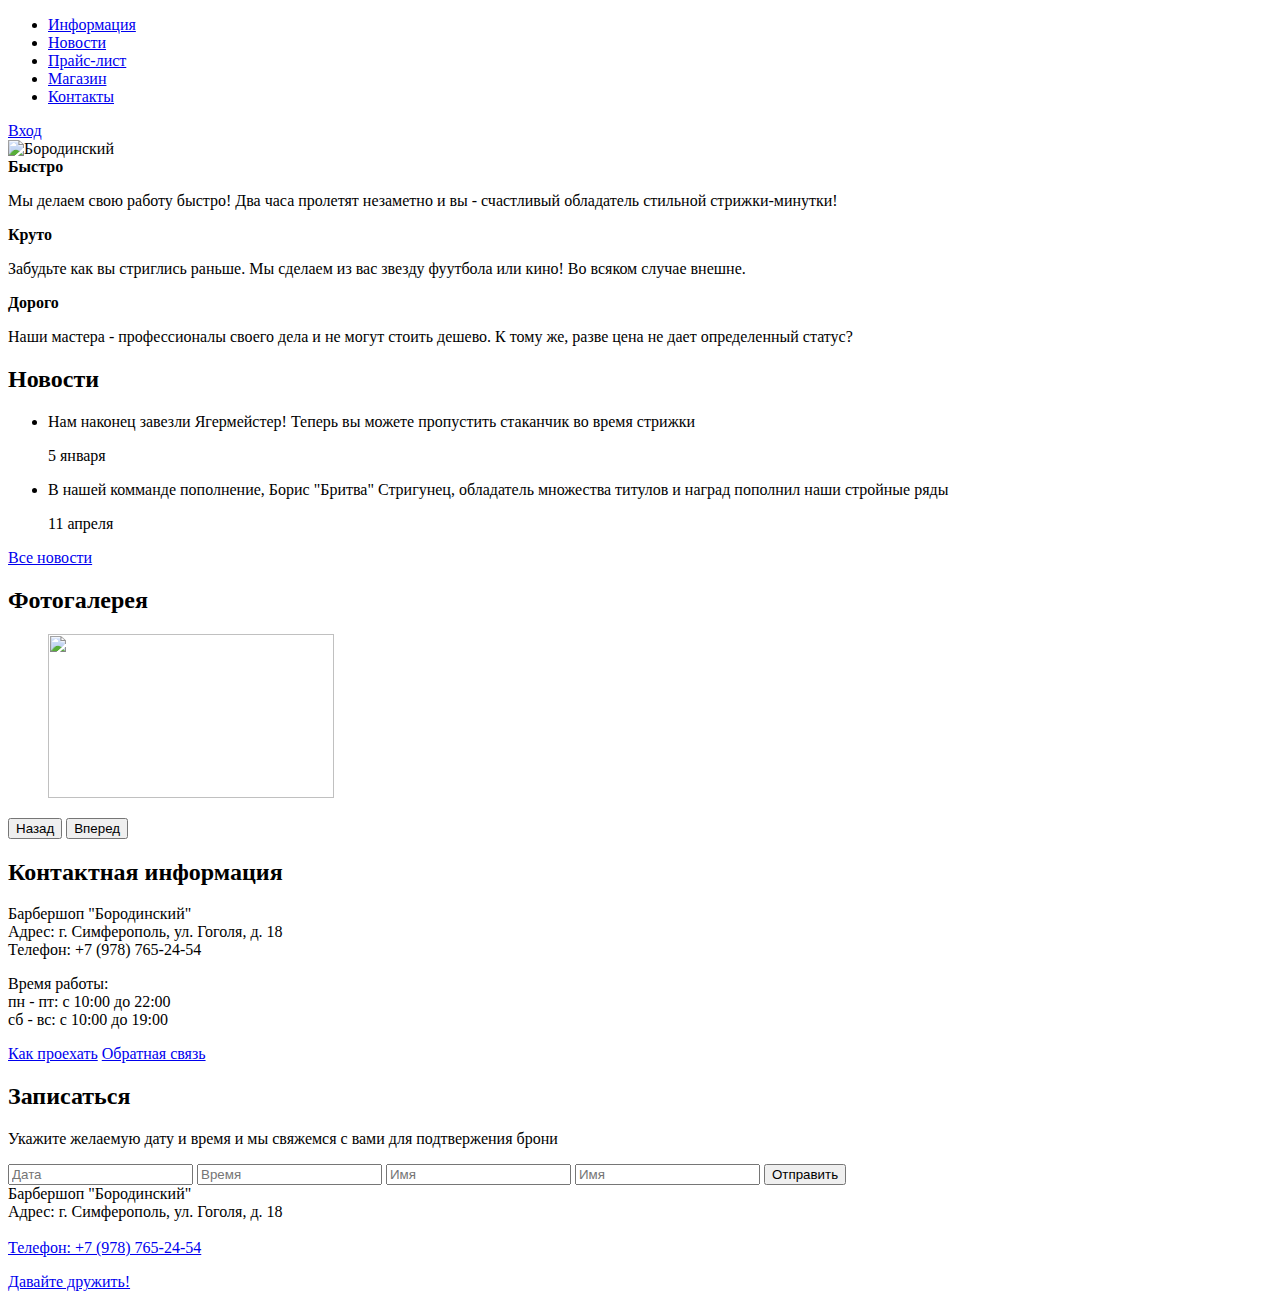
==== index.html @ fdc1a259 "начало" ====
<!DOCTYPE html>
<html lang="ru">
    <head>
        <meta charset="utf-8">
        <title>Барбершоп "Бородинский"</title>
    </head>
    <body>
        <header class="main-header">
            <div class="container">
                <nav class="main-navigation">
                    <ul>
                        <li><a href="#">Информация</a></li>
                        <li><a href="#">Новости</a></li>
                        <li><a href="#">Прайс-лист</a></li>
                        <li><a href="#">Магазин</a></li>
                        <li><a href="#">Контакты</a></li>
                    </ul>
                
                </nav>
                <div class="user-block">
                    <a class="login" href="#">Вход</a>                
                </div>
            </div>
        </header>
        <main class="container">
            <div class="index-logo">
                <img src="img/index-logo.png" width="368" height="204" alt="Бородинский">       
            </div>
            <section class="features">
                <div class="features-item">
                    <b class="features-name">Быстро</b>
                    <p>Мы делаем свою работу быстро! Два часа пролетят незаметно и вы  - счастливый обладатель стильной стрижки-минутки!</p>
                </div>
                <div class="features-item">
                    <b class="features-name">Круто</b>
                    <p>Забудьте как вы стриглись раньше. Мы сделаем из вас звезду фуутбола или кино! Во всяком случае внешне.</p>
                </div>
                <div class="features-item">
                    <b class="features-name">Дорого</b>
                    <p>Наши мастера  - профессионалы своего дела и не могут стоить дешево. К тому же, разве цена не дает определенный статус?</p>
                </div>
            </section>
            <div class="index-content">
                <div class="index-content-left">
                    <h2 class="index-content-title">Новости</h2>
                    <ul class="news-preview">
                        <li>
                            <p>Нам наконец завезли Ягермейстер! Теперь вы можете пропустить стаканчик во время стрижки</p>
                            <time datetime="2017-01-05">5 января</time>
                        </li>
                        <li>
                            <p>В нашей комманде пополнение, Борис "Бритва" Стригунец, обладатель множества титулов и наград пополнил наши стройные ряды</p>
                            <time datetime="2017-04-11">11 апреля</time>
                        </li>
                    </ul>
                    <a class="btn" href="#">Все новости</a>
                </div>
                <div class="index-content-right">
                    <h2 class="index-content-title">Фотогалерея</h2>
                    <div class="gallery">
                        <figure class="gallery-content">
                            <img src="img/photo-1.jpg" width="286" height="164" alt="">
                        </figure>
                        <button class="btn gallery-prev">Назад</button>
                        <button class="btn gallery-next">Вперед</button>
                    </div>
                </div>
            </div>
            <div class="index-content">
                <div class="index-content-left">
                <h2 class="index-content-title">Контактная информация</h2>
                    <p>
                        Барбершоп "Бородинский"<br>
                        Адрес: г. Симферополь, ул. Гоголя, д. 18<br>
                        Телефон: +7 (978) 765-24-54
                    </p>
                    <p>
                        Время работы:<br>
                        пн - пт: с 10:00 до 22:00<br>
                        сб - вс: с 10:00 до 19:00
                    </p>
                    <a class="btn" href="#">Как проехать</a>
                    <a class="btn" href="#">Обратная связь</a>
                </div>
                <div class="index-cntent-right">
                    <h2 class="index-content-title">Записаться</h2>
                    <p>Укажите желаемую дату и время и мы свяжемся с вами для подтвержения брони</p>
                    <form class="appointment-form" action="#" method="post">
                        <input type="text" name="date" value="" placeholder="Дата">
                        <input type="text" name="time" value="" placeholder="Время">
                        <input type="text" name="name" value="" placeholder="Имя">
                        <input type="tel" name="phone" value="" placeholder="Имя">
                        <button class="btn" type="submit">Отправить</button>
                    </form>
                </div>
            </div>
        </main>
        <footer class="main-footer">
            <div class="container">
                <section class="footer-contacts">
                Барбершоп "Бородинский"<br>
                Адрес: г. Симферополь, ул. Гоголя, д. 18<br>
                <a href="#"Как нас найти?</a><br>
                Телефон: +7 (978) 765-24-54
                </section>
                <section class="footer-social">
                <p>Давайте дружить!</p>
                </section>
                <section class="footer-copyright">
                
                </section>
            
            </div>
        
        </footer>
    </body>
</html>
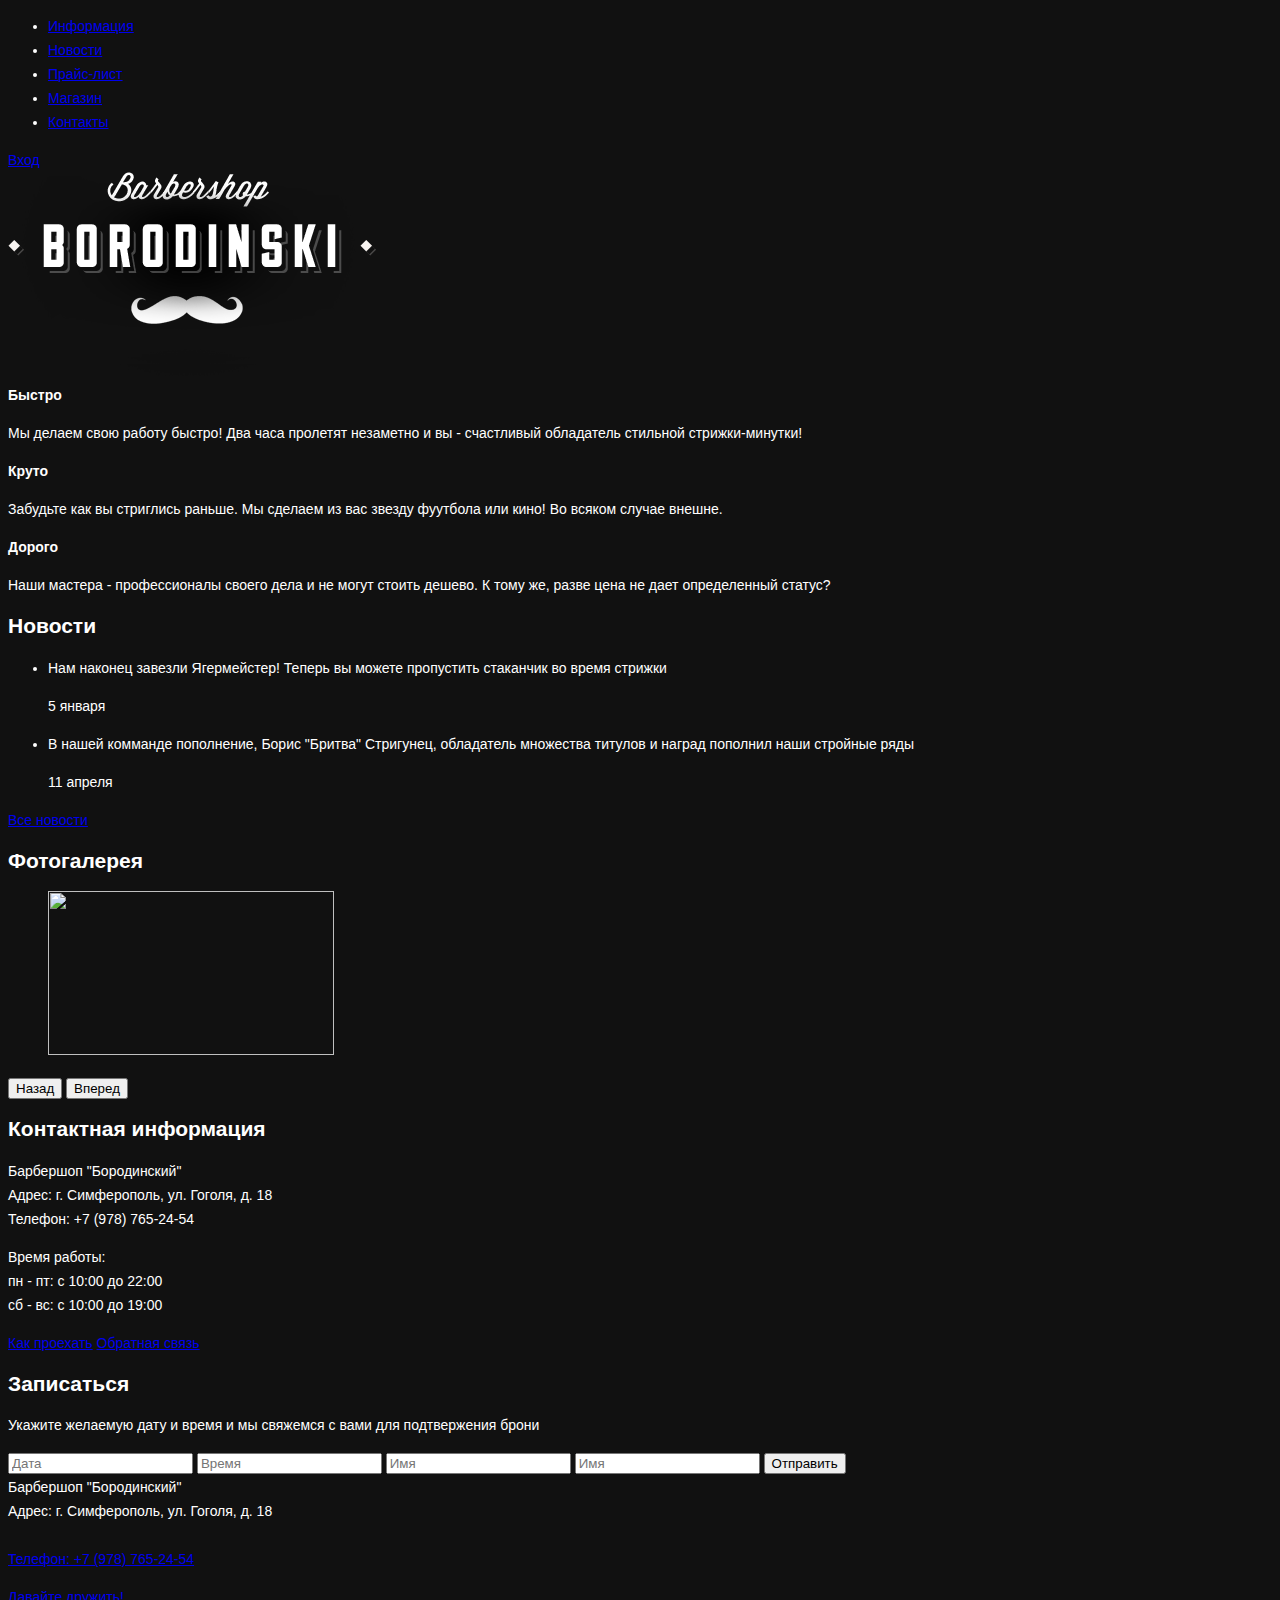
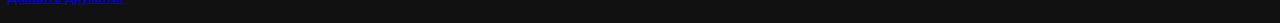
==== commit 8b21499d: "Добавил картинку logo.png" ====
--- a/index.html
+++ b/index.html
@@ -3,6 +3,7 @@
     <head>
         <meta charset="utf-8">
         <title>Барбершоп "Бородинский"</title>
+        <link rel="stylesheet" href="css/style.css">
     </head>
     <body>
         <header class="main-header">
--- a/css/style.css
+++ b/css/style.css
@@ -0,0 +1,7 @@
+body {
+    font-size: 14px;
+    line-height: 24px;
+    font-family: "PT Sans Narrow", sans-serif;
+    color: #fff;
+    background: #111 url("../img/body-bg.jpg") no-repeat center top;
+}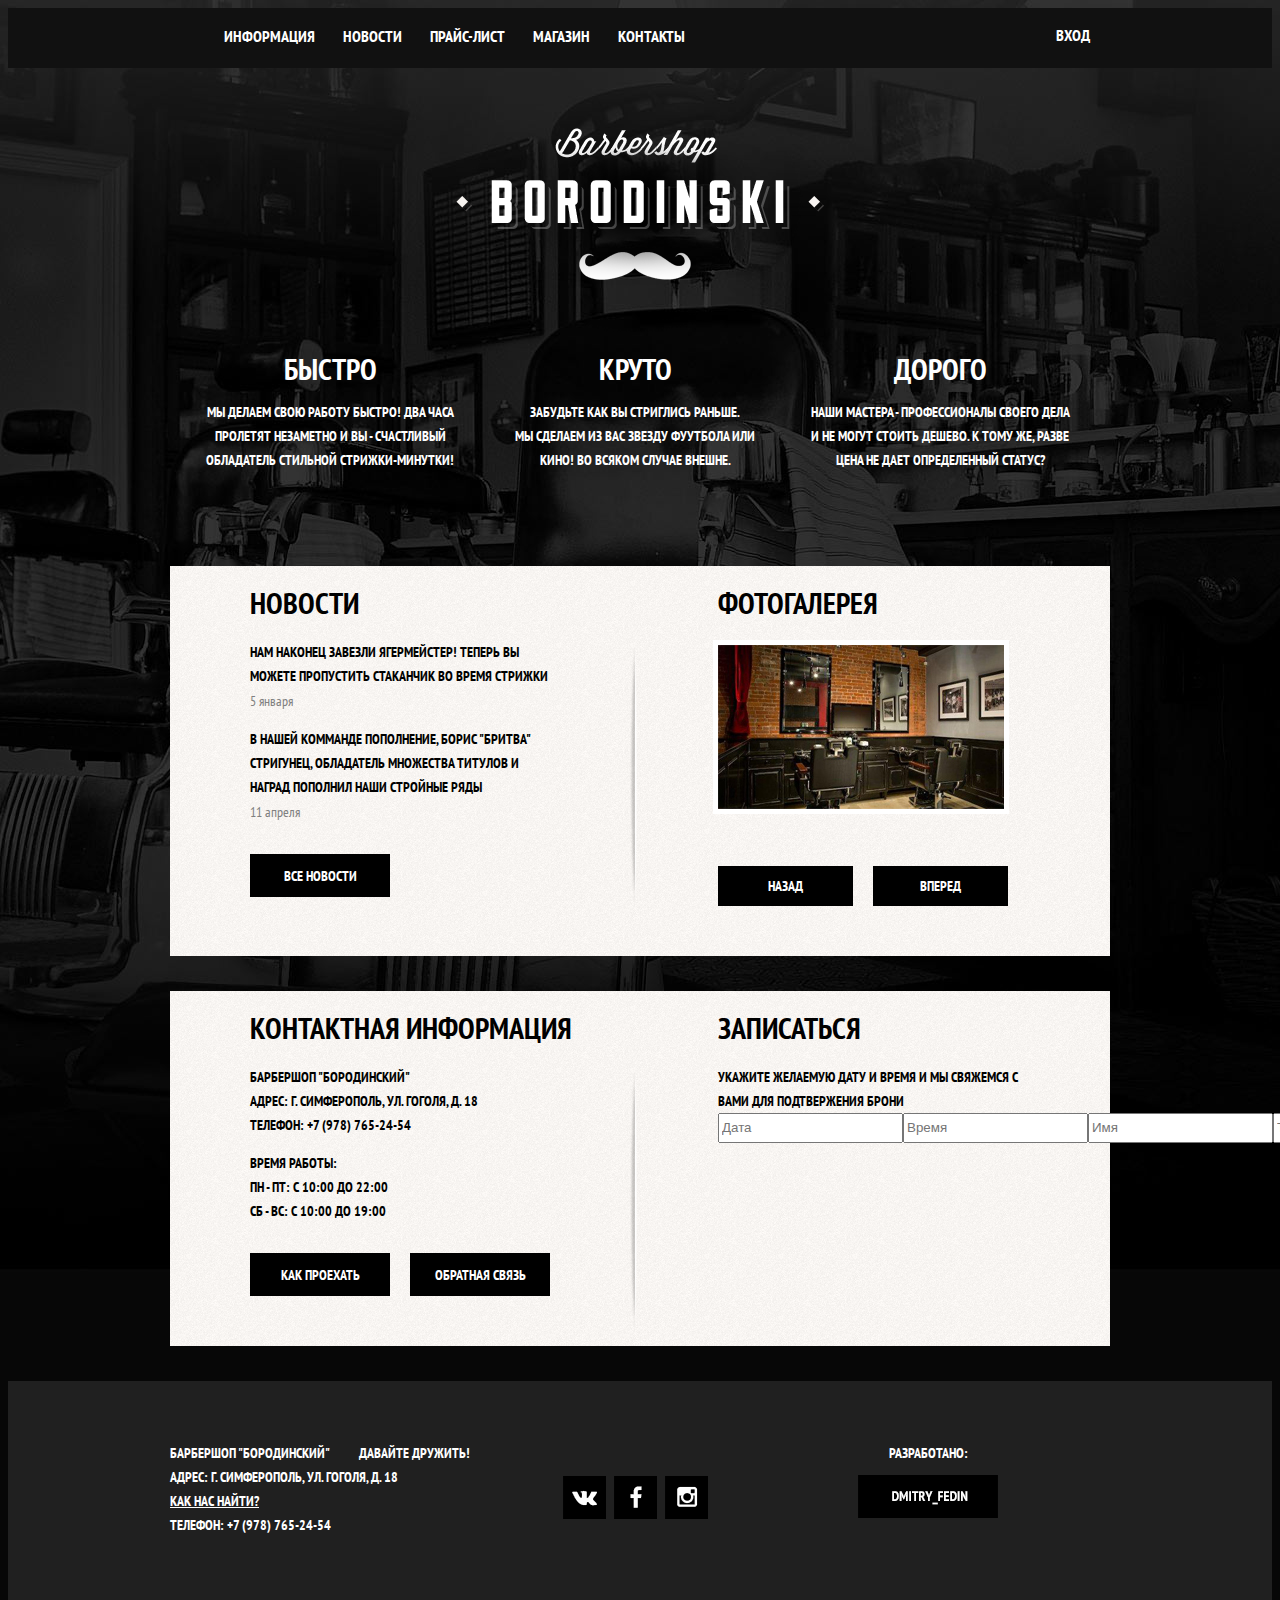
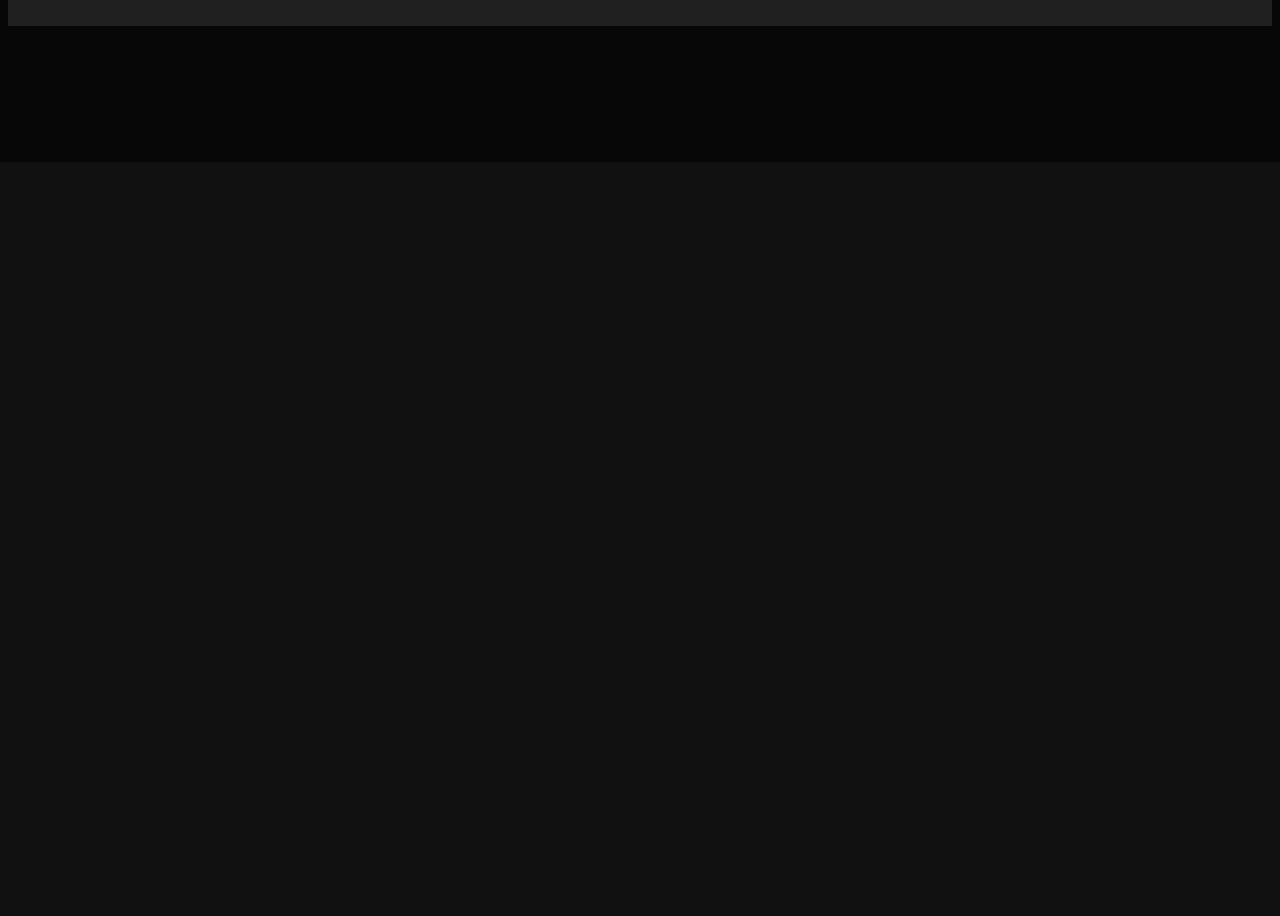
==== commit 4a4485e6: "На всякий случай" ====
--- a/index.html
+++ b/index.html
@@ -3,17 +3,18 @@
     <head>
         <meta charset="utf-8">
         <title>Барбершоп "Бородинский"</title>
+        <link href="https://fonts.googleapis.com/css?family=PT+Sans+Narrow:400,700" rel="stylesheet">
         <link rel="stylesheet" href="css/style.css">
     </head>
     <body>
         <header class="main-header">
-            <div class="container">
+            <div class="container login-flex">
                 <nav class="main-navigation">
                     <ul>
                         <li><a href="#">Информация</a></li>
                         <li><a href="#">Новости</a></li>
-                        <li><a href="#">Прайс-лист</a></li>
-                        <li><a href="#">Магазин</a></li>
+                        <li><a href="price.html">Прайс-лист</a></li>
+                        <li><a href="shop.html">Магазин</a></li>
                         <li><a href="#">Контакты</a></li>
                     </ul>
                 
@@ -34,7 +35,7 @@
                 </div>
                 <div class="features-item">
                     <b class="features-name">Круто</b>
-                    <p>Забудьте как вы стриглись раньше. Мы сделаем из вас звезду фуутбола или кино! Во всяком случае внешне.</p>
+                    <p>Забудьте как вы стриглись раньше.<br> Мы сделаем из вас звезду фуутбола или кино! Во всяком случае внешне.</p>
                 </div>
                 <div class="features-item">
                     <b class="features-name">Дорого</b>
@@ -44,53 +45,53 @@
             <div class="index-content">
                 <div class="index-content-left">
                     <h2 class="index-content-title">Новости</h2>
-                    <ul class="news-preview">
-                        <li>
-                            <p>Нам наконец завезли Ягермейстер! Теперь вы можете пропустить стаканчик во время стрижки</p>
+                    <div class="news-preview">
+                        <p>Нам наконец завезли Ягермейстер! Теперь вы можете пропустить стаканчик во время стрижки</p>
                             <time datetime="2017-01-05">5 января</time>
-                        </li>
-                        <li>
                             <p>В нашей комманде пополнение, Борис "Бритва" Стригунец, обладатель множества титулов и наград пополнил наши стройные ряды</p>
                             <time datetime="2017-04-11">11 апреля</time>
-                        </li>
-                    </ul>
-                    <a class="btn" href="#">Все новости</a>
+                            <a class="btn" href="#">Все новости</a>
+                    </div>
+                    
                 </div>
+                <img class="border" src="img/vert-line.png" width="8" height="278" alt="">
                 <div class="index-content-right">
                     <h2 class="index-content-title">Фотогалерея</h2>
                     <div class="gallery">
                         <figure class="gallery-content">
-                            <img src="img/photo-1.jpg" width="286" height="164" alt="">
+                            <img src="img/gallery-logo.jpg" width="286" height="164" alt="">
                         </figure>
-                        <button class="btn gallery-prev">Назад</button>
-                        <button class="btn gallery-next">Вперед</button>
+                        <div class="btn-block">
+                        <button class="btn gallery-prev btn-btn">Назад</button>
+                        <button class="btn gallery-next btn-btn">Вперед</button>
+                        </div>
                     </div>
                 </div>
             </div>
             <div class="index-content">
                 <div class="index-content-left">
                 <h2 class="index-content-title">Контактная информация</h2>
-                    <p>
-                        Барбершоп "Бородинский"<br>
+                    <p>Барбершоп "Бородинский"<br>
                         Адрес: г. Симферополь, ул. Гоголя, д. 18<br>
-                        Телефон: +7 (978) 765-24-54
-                    </p>
-                    <p>
-                        Время работы:<br>
+                        Телефон: +7 (978) 765-24-54</p>
+                    <p>Время работы:<br>
                         пн - пт: с 10:00 до 22:00<br>
                         сб - вс: с 10:00 до 19:00
                     </p>
-                    <a class="btn" href="#">Как проехать</a>
-                    <a class="btn" href="#">Обратная связь</a>
+                    <div class="btn-block">
+                    <a class="btn link-btn" href="#">Как проехать</a>
+                    <a class="btn link-btn" href="#">Обратная связь</a>
+                    </div>
                 </div>
-                <div class="index-cntent-right">
+                <img class="border" src="img/vert-line.png" width="8" height="278" alt="">
+                <div class="index-content-right">
                     <h2 class="index-content-title">Записаться</h2>
                     <p>Укажите желаемую дату и время и мы свяжемся с вами для подтвержения брони</p>
                     <form class="appointment-form" action="#" method="post">
                         <input type="text" name="date" value="" placeholder="Дата">
                         <input type="text" name="time" value="" placeholder="Время">
                         <input type="text" name="name" value="" placeholder="Имя">
-                        <input type="tel" name="phone" value="" placeholder="Имя">
+                        <input type="tel" name="phone" value="" placeholder="Телефон">
                         <button class="btn" type="submit">Отправить</button>
                     </form>
                 </div>
@@ -98,21 +99,23 @@
         </main>
         <footer class="main-footer">
             <div class="container">
-                <section class="footer-contacts">
-                Барбершоп "Бородинский"<br>
-                Адрес: г. Симферополь, ул. Гоголя, д. 18<br>
-                <a href="#"Как нас найти?</a><br>
-                Телефон: +7 (978) 765-24-54
-                </section>
-                <section class="footer-social">
-                <p>Давайте дружить!</p>
-                </section>
-                <section class="footer-copyright">
-                
-                </section>
-            
+                <div class="footer-contacts">
+                    Барбершоп "Бородинский"<br>
+                    Адрес: г. Симферополь, ул. Гоголя, д. 18<br>
+                    <a href="#">Как нас найти?</a><br>
+                    Телефон: +7 (978) 765-24-54
+                    </div>
+                <div class="footer-social">
+                        <span>Давайте дружить!</span>
+                        <img src="img/vk-logo.png" width="43" height="43" alt="vk">
+                        <img src="img/fb-logo.png" width="43" height="43" alt="fb">
+                        <img src="img/inst-logo.png" width="43" height="43" alt="inst">
+                    </div>
+                <div class="footer-copyright">
+                    <span>Разработано:</span>
+                    <img src="img/Dmitry_F.png" width="140" height="43" alt="copyright">
+                    </div>
             </div>
-        
         </footer>
     </body>
 </html>--- a/css/style.css
+++ b/css/style.css
@@ -1,7 +1,372 @@
 body {
+    font-family: "PT Sans Narrow", sans-serif;
+    font-weight: 700;
+    line-height: 24px;
+    text-transform: uppercase;
+    background: #111 url("../img/body-bg.jpg") no-repeat center top;
+    height: 2500px; /* удалить */
+}
+
+.container {
+    width: 940px;
+    margin: 0 auto;
+    padding: 0 10px;
+}
+
+
+header {
+    background-color: #111;
+    font-size: 16px;
+    text-transform: uppercase;
+
+}
+
+
+
+.main-header {
+    margin-bottom: 60px;
+    color: #fff;
+
+}
+
+
+
+
+.main-navigation {
+    width: 780px;
+
+}
+
+.main-navigation ul {
+    display: flex;
+    flex-direction: row;
+    text-decoration: none;
+    list-style: none;
+    
+
+}
+
+.main-navigation li {
+    /*margin-right: 35px; */
+   
+
+}
+
+.main-navigation li:last-child {
+    margin-right: 0;
+
+}
+
+.main-navigation a {
+    text-decoration: none;
+    color: #fff;
+    padding-top: 17.7px;
+    padding-bottom: 21.7px;
+    padding-right: 14px;
+    padding-left: 14px;
+}
+
+.main-navigation a:hover {
+    background: #242424;
+    
+    
+}
+
+
+.login-flex {
+    display: flex;
+    flex-direction: row;
+    max-height: 60px
+}
+
+.user-block {
+    min-height: 70px;
+    width: 140px;
+    padding-top: 15px;
+    text-align: right;
+    padding-right: 20px;
+
+}
+
+.user-block a {
+    text-decoration: none;
+    color: #fff;
+
+}
+
+.index-logo {
+    height: 204px;
+    width: 368px;
+    margin-left: auto;
+    margin-right: auto;
+    margin-bottom: 25px;
+
+}
+
+.features {
+    display: flex;
+    flex-direction: row;
+    margin-bottom: 80px;
+    color: #fff;
+    margin-left: 30px;
+}
+
+.features-item {
+    width: 260px;
+    text-align: center;
+    margin-right: 45px;
+    
+
+}
+
+.features-item:last-child {
+    margin-right: 0;
+
+}
+
+.features-name {
+    font-size: 30px;
+    
+    
+
+}
+
+p {
+    font-size: 14px
+
+}
+
+h2 {
+    font-size: 30px;
+    
+
+}
+
+.index-content {
+    display: flex;
+    flex-direction: row;
+    background: url("../img/features-beck.png") repeat;
+    color: #000;
+    margin-bottom: 35px;
+    line-height: 24px;
+
+}
+
+.btn-btn {
+    margin-bottom: 50px;
+    margin-right: 20px;
+    margin-top: 30px;
+    text-align: center;
+    padding-top: 8px;
+    padding-bottom: 8px;
+    border: none;
+
+}
+
+.index-content p, h1 {
+
+
+}
+
+.index-content p {
+    margin-bottom: 0;
+
+}
+
+time {
+    font-size: 14px;
+    color: grey;
+    text-transform: none;
+    font-weight: normal;
+
+}
+
+
+
+.features-item p {
+    font-size: 14px;
+
+}
+
+
+
+.index-content-left {
+    width: 340px;
+    margin-right: 40px;
+    margin-left: 80px;
+
+}
+
+.index-content-left p {
+    width: 300px;
+
+}
+
+.news-preview a {
+    margin-top: 30px;
+    margin-bottom: 50px;
+    min-height: 33px;
+    text-align: center;
+    padding-top: 10px;
+    
+
+}
+
+.btn-block {
+    display: flex;
+
+}
+
+.link-btn {
+    margin-bottom: 50px;
+    margin-right: 20px;
+    margin-top: 30px;
+    min-height: 33px;
+    text-align: center;
+    padding-top: 10px;
+
+}
+
+.border {
+    margin-top: 70px
+
+}
+
+.index-content-right {
+    width: 310px;
+    margin-left: 80px;
+    margin-right: 50px;
+    
+
+}
+
+.btn {
+    color: #fff;
+    display: block;
+    width: 140px;
+    background-color: black;
+    font-family: "PT Sans Narrow", sans-serif;
+    text-transform: uppercase;
     font-size: 14px;
     line-height: 24px;
-    font-family: "PT Sans Narrow", sans-serif;
-    color: #fff;
-    background: #111 url("../img/body-bg.jpg") no-repeat center top;
-}+    font-weight: 700;
+    text-decoration: none;
+
+}
+
+.index-content-left a {
+
+}
+
+
+.index-content-right form {
+    display: flex;
+    flex-direction: row;
+
+}
+
+.gallery img{
+    border: 5px solid #fff;
+    position: relative;
+    right: 45px;
+
+}
+
+
+.news-preview p {
+
+
+}
+
+
+
+.index-content-title {
+    font-size: 30px;
+
+}
+
+
+
+
+
+
+footer {
+    background-color: #202020;
+    color: #fff;
+    font-size: 14px;
+    text-transform: uppercase;
+    line-height: 24px;
+
+}
+
+.main-footer .container {
+    display: flex;
+    flex-direction: row;
+    /* align-items: center; */
+    min-height: 185px;
+    padding-top: 60px;
+
+}
+
+
+
+.footer-contacts a {
+    color: #fff;
+
+
+
+}
+
+.footer-social {
+    width: 200px;
+    margin-left: 120px;
+    padding-left: 40px;
+        
+
+    
+    
+
+}
+
+.footer-social span {
+    position: absolute;
+    right: 810px;
+  
+    
+
+}
+
+.footer-social img {
+    padding-left: 5px;
+    padding-top: 35px;
+    
+
+   
+    
+
+}
+
+
+.footer-copyright {
+    width: 140px;
+    margin-left: 100px;
+    text-align: center;
+
+
+}
+
+.footer-copyright img {
+    padding-top: 10px;
+
+}
+
+
+
+
+.news-preview {
+
+}
+
+
+
+
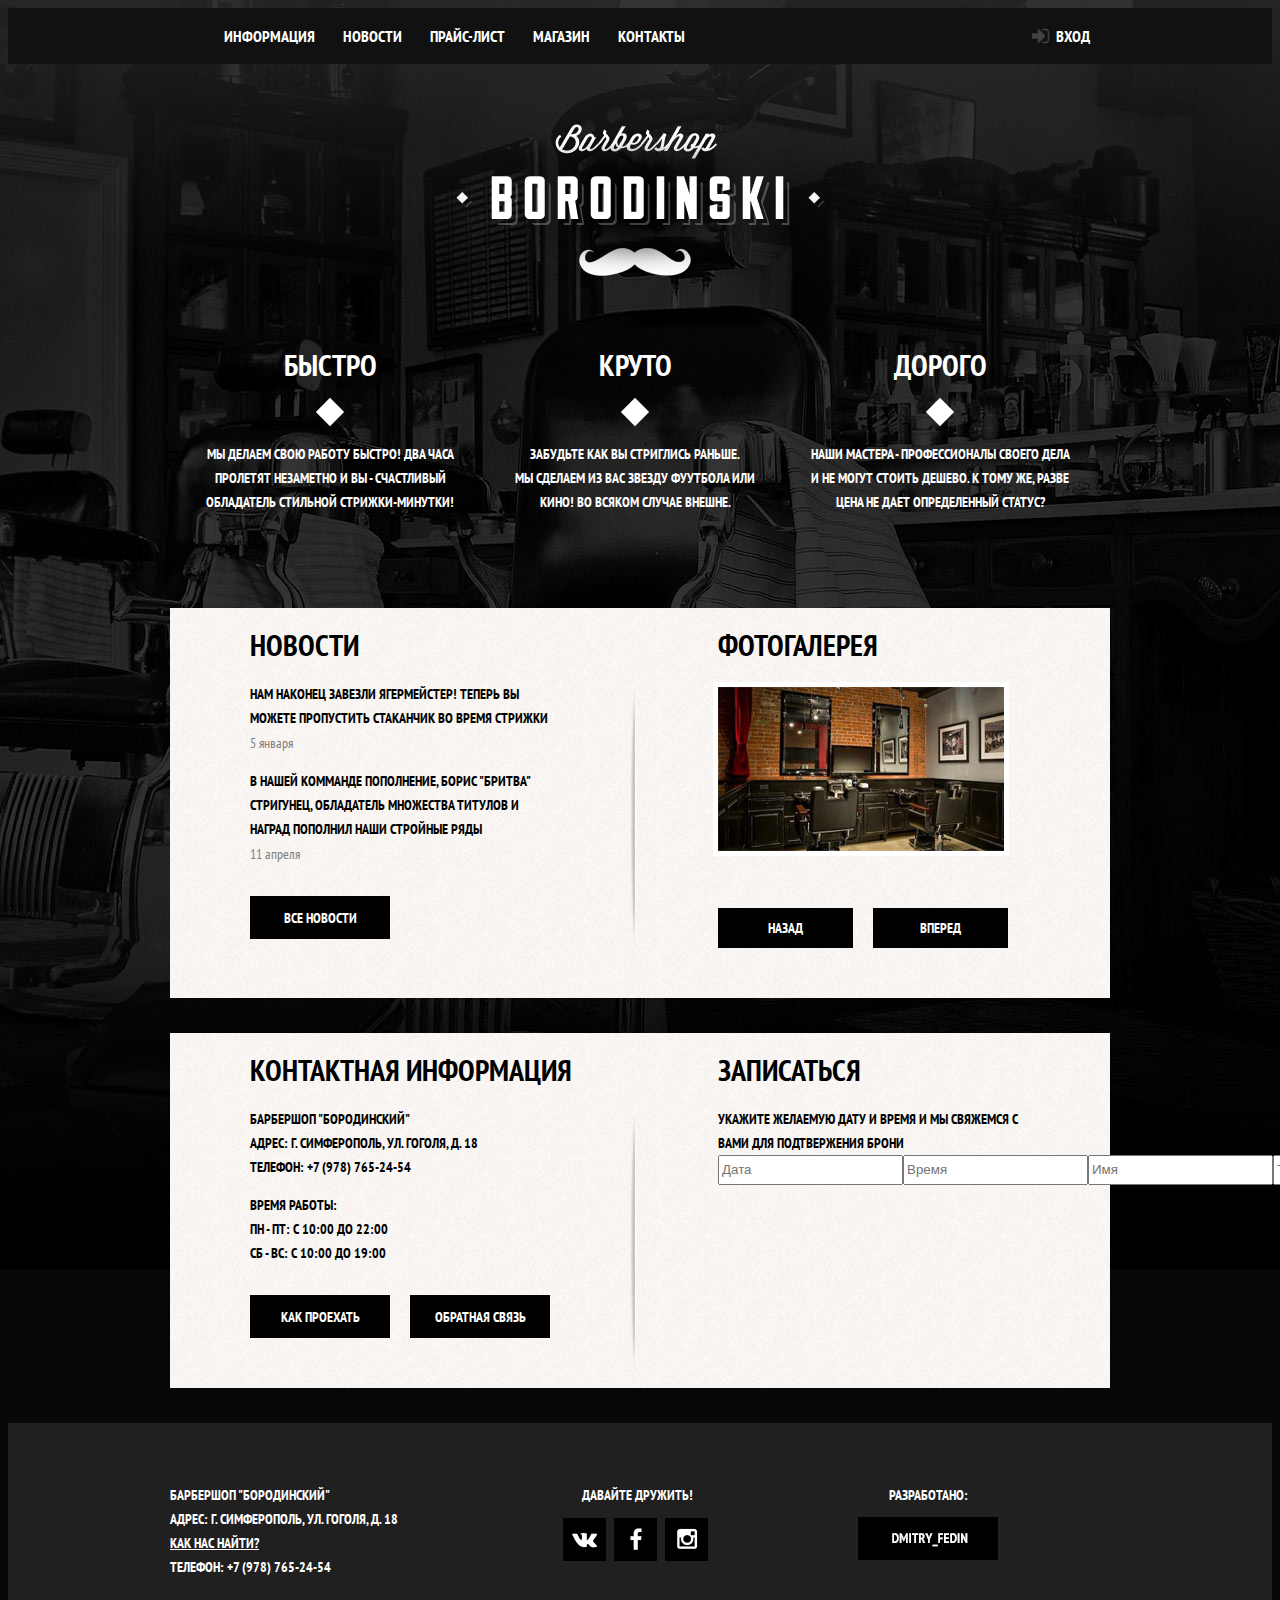
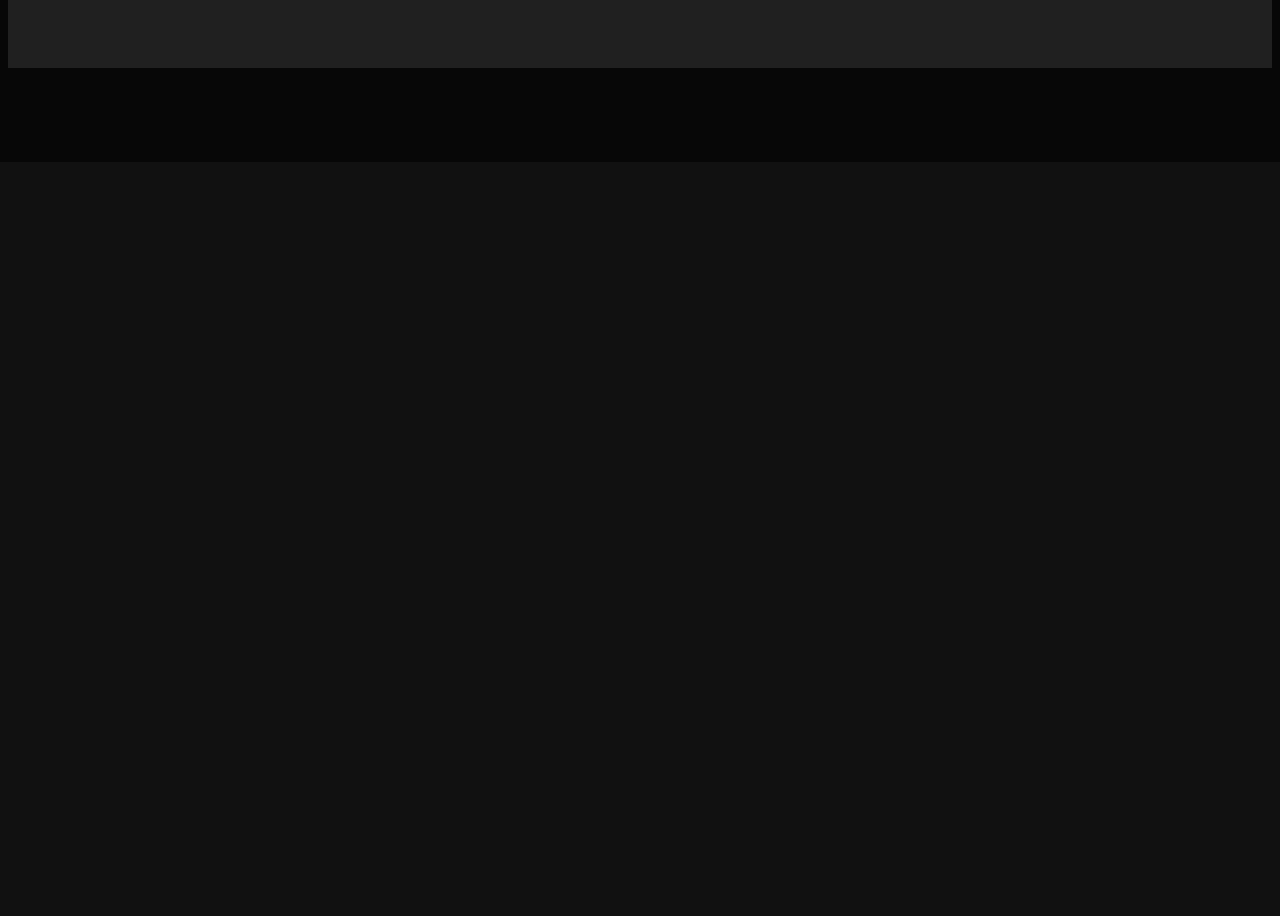
==== commit 8bd8bf33: "Почти доделал гравную" ====
--- a/index.html
+++ b/index.html
@@ -20,7 +20,7 @@
                 
                 </nav>
                 <div class="user-block">
-                    <a class="login" href="#">Вход</a>                
+                   <a class="login" href="#">Вход</a>                
                 </div>
             </div>
         </header>
--- a/css/style.css
+++ b/css/style.css
@@ -76,18 +76,46 @@
 .login-flex {
     display: flex;
     flex-direction: row;
-    max-height: 60px
+    
 }
 
 .user-block {
-    min-height: 70px;
-    width: 140px;
-    padding-top: 15px;
-    text-align: right;
-    padding-right: 20px;
-
-}
-
+    float: right;
+    max-width: 200px;
+    margin-left: 90px;
+    
+
+}
+
+.login {
+    position: relative;
+    display: inline-block;
+    vertical-align: top;
+    padding: 16px 20px;
+    padding-left: 40px;
+    
+}
+
+.login:hover {
+    background: #242424;
+    
+}
+
+.login::after {
+    content: "";
+    position: absolute;
+    top: 20px;
+    right: 60px;
+    width: 18px;
+    height: 18px;
+    background: url("../img/icon-login.png") no-repeat;
+    opacity: 0.2;
+}
+
+.login:hover::after {
+    opacity: 1;
+
+}
 .user-block a {
     text-decoration: none;
     color: #fff;
@@ -125,8 +153,27 @@
 }
 
 .features-name {
+    display: block;
+    position: relative;
+    margin-bottom: 20px;
+    padding-bottom: 45px;
     font-size: 30px;
     
+    
+
+}
+
+.features-name:after {
+    content: "";
+    display: block;
+    width: 20px;
+    height: 20px;
+    background-color: #fff;
+    position: absolute;
+    bottom: 0px;
+    left: 50%;
+    margin-left: -10px;
+    transform: rotate(45deg);
     
 
 }
@@ -160,6 +207,7 @@
     padding-top: 8px;
     padding-bottom: 8px;
     border: none;
+    outline: none;
 
 }
 
@@ -251,6 +299,7 @@
     line-height: 24px;
     font-weight: 700;
     text-decoration: none;
+    cursor: pointer;
 
 }
 
@@ -299,6 +348,11 @@
 
 }
 
+.main-footer {
+  
+}
+
+
 .main-footer .container {
     display: flex;
     flex-direction: row;
@@ -318,6 +372,7 @@
 }
 
 .footer-social {
+    position: relative;
     width: 200px;
     margin-left: 120px;
     padding-left: 40px;
@@ -330,8 +385,7 @@
 
 .footer-social span {
     position: absolute;
-    right: 810px;
-  
+    left: 64px;
     
 
 }
@@ -370,3 +424,4 @@
 
 
 
+
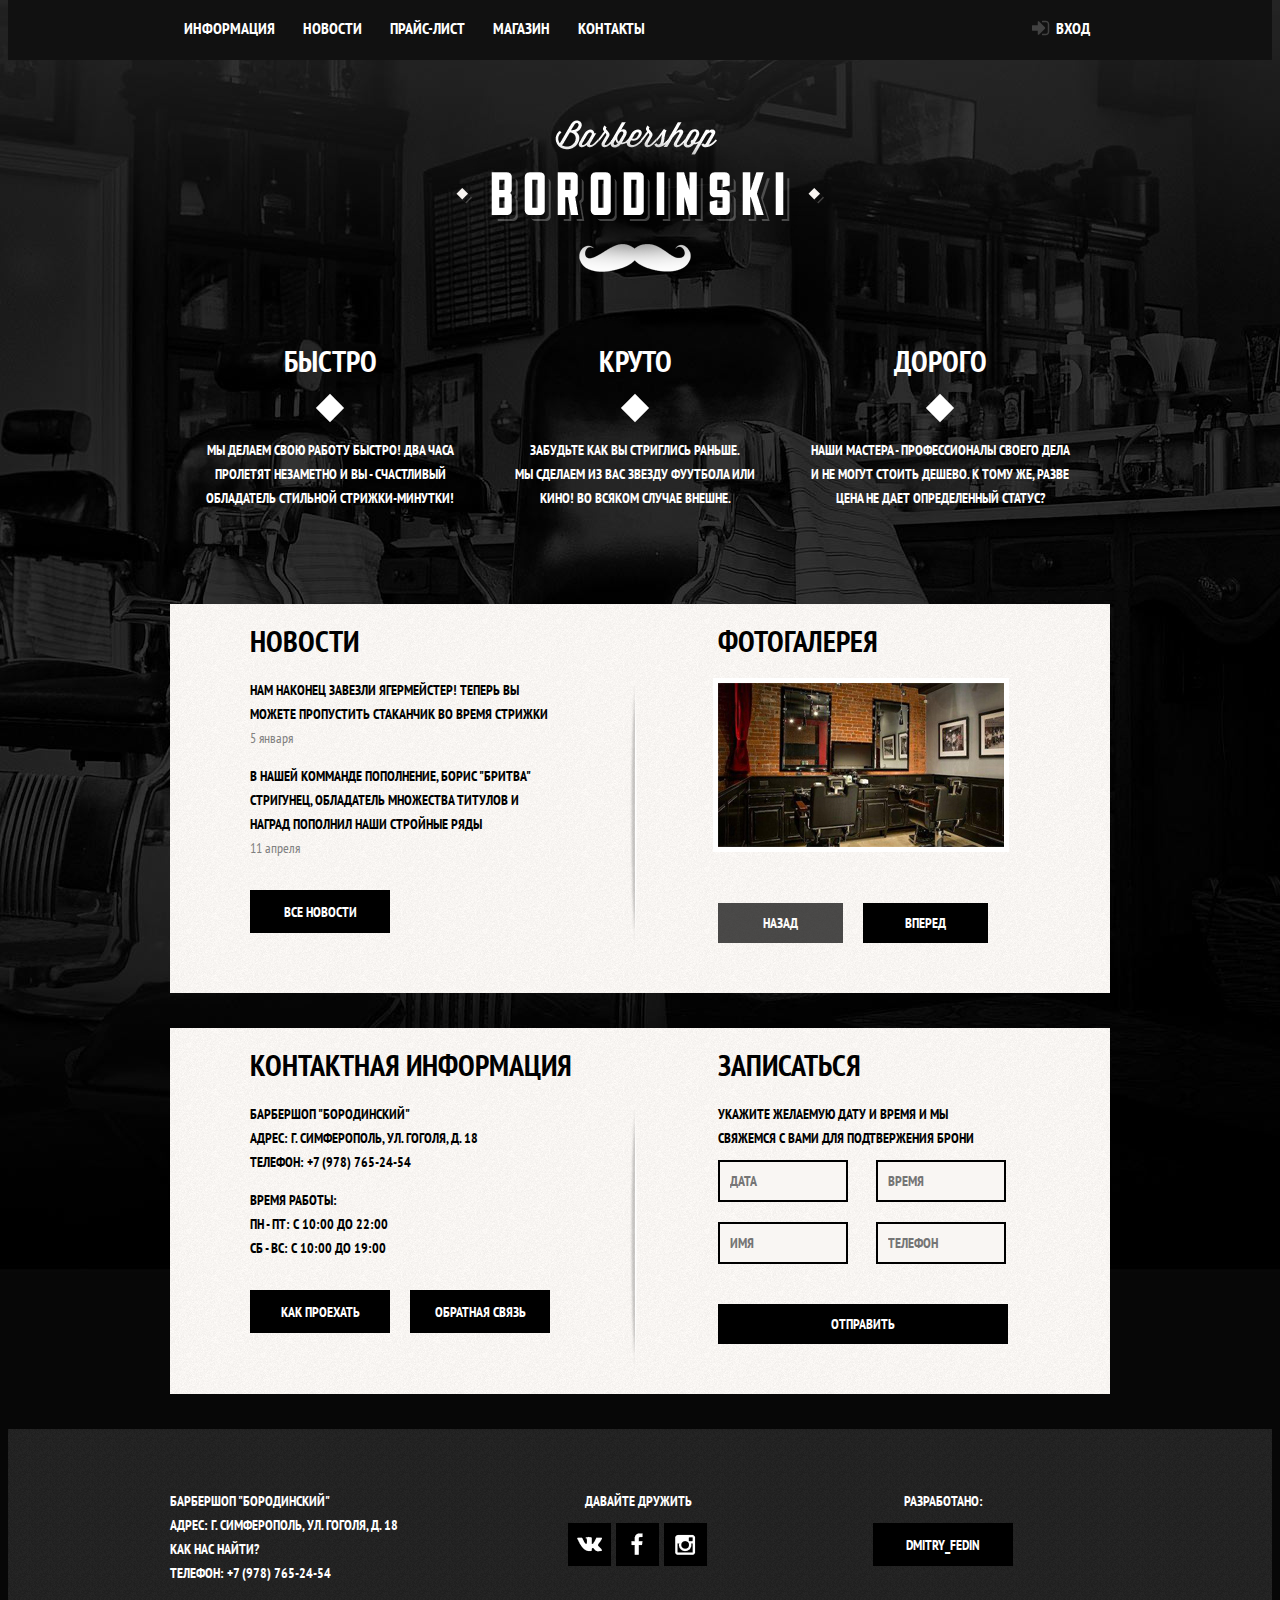
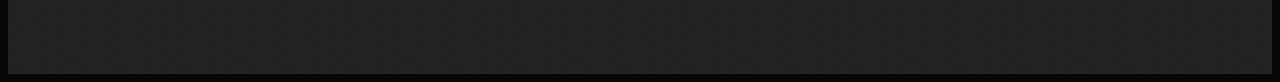
==== commit 8754f71e: "Ещё тест" ====
--- a/index.html
+++ b/index.html
@@ -62,7 +62,7 @@
                             <img src="img/gallery-logo.jpg" width="286" height="164" alt="">
                         </figure>
                         <div class="btn-block">
-                        <button class="btn gallery-prev btn-btn">Назад</button>
+                        <button class="btn gallery-prev btn-btn" disabled>Назад</button>
                         <button class="btn gallery-next btn-btn">Вперед</button>
                         </div>
                     </div>
@@ -92,29 +92,29 @@
                         <input type="text" name="time" value="" placeholder="Время">
                         <input type="text" name="name" value="" placeholder="Имя">
                         <input type="tel" name="phone" value="" placeholder="Телефон">
-                        <button class="btn" type="submit">Отправить</button>
+                        <button class="btn btn-btn" type="submit">Отправить</button>
                     </form>
                 </div>
             </div>
         </main>
         <footer class="main-footer">
             <div class="container">
-                <div class="footer-contacts">
-                    Барбершоп "Бородинский"<br>
+                <section class="footer-contacts">
+                    <p>Барбершоп "Бородинский"<br>
                     Адрес: г. Симферополь, ул. Гоголя, д. 18<br>
                     <a href="#">Как нас найти?</a><br>
-                    Телефон: +7 (978) 765-24-54
-                    </div>
-                <div class="footer-social">
-                        <span>Давайте дружить!</span>
-                        <img src="img/vk-logo.png" width="43" height="43" alt="vk">
-                        <img src="img/fb-logo.png" width="43" height="43" alt="fb">
-                        <img src="img/inst-logo.png" width="43" height="43" alt="inst">
-                    </div>
-                <div class="footer-copyright">
+                        Телефон: +7 (978) 765-24-54</p>
+                    </section>
+                <section class="footer-social">
+                      <span>Давайте дружить</span>
+                       <a class="social-btn vk-btn" href="#">Вконтакте</a>
+                        <a class="social-btn fb-btn" href="#">Facebook</a>
+                        <a class="social-btn inst-btn" href="#">Instagram</a>
+                    </section>
+                <section class="footer-copyright">
                     <span>Разработано:</span>
-                    <img src="img/Dmitry_F.png" width="140" height="43" alt="copyright">
-                    </div>
+                    <a class="btn link-btn" href="#">Dmitry_Fedin</a>
+                    </section>
             </div>
         </footer>
     </body>
--- a/css/style.css
+++ b/css/style.css
@@ -1,16 +1,28 @@
 body {
     font-family: "PT Sans Narrow", sans-serif;
     font-weight: 700;
+    font-size: 14px;
     line-height: 24px;
     text-transform: uppercase;
     background: #111 url("../img/body-bg.jpg") no-repeat center top;
-    height: 2500px; /* удалить */
-}
-
+    margin-top: 0px;
+}
+
+.inner-page {
+    color: #000;
+    background: url("/img/features-beck.png")
+
+}
+
+.inner-page .main-header {
+    margin-bottom: 55px;
+
+}
 .container {
     width: 940px;
     margin: 0 auto;
     padding: 0 10px;
+
 }
 
 
@@ -18,6 +30,7 @@
     background-color: #111;
     font-size: 16px;
     text-transform: uppercase;
+    min-height: 60px;
 
 }
 
@@ -29,15 +42,58 @@
 
 }
 
-
-
+/*Распорка*/
+/*
+.clearfix::after {
+  content: "";
+  display: table;
+  clear: both;
+}
+*/
 
 .main-navigation {
     width: 780px;
-
+    display: flex;
+
+}
+
+.main-navigation .active {
+    position: relative;
+    background: none;
+
+
+}
+
+/*Прочекать подчеркивание самого текста в моём случае!*/
+
+.main-navigation .active::before {
+    content: "";
+    position: absolute;
+    width: 100%;
+    height: 5px;
+    background-color: #fff;
+    bottom: -17px;
+    
+    
+
+
+}
+
+.main-navigation .active a:hover {
+    background: none;
+
+}
+
+.main-navigation .site-logo {
+    
+
+    width: 111px;
+    height: 20px;
+   
 }
 
 .main-navigation ul {
+    padding: 0;
     display: flex;
     flex-direction: row;
     text-decoration: none;
@@ -46,18 +102,11 @@
 
 }
 
-.main-navigation li {
-    /*margin-right: 35px; */
-   
-
-}
-
-.main-navigation li:last-child {
-    margin-right: 0;
-
-}
+
+
 
 .main-navigation a {
+    
     text-decoration: none;
     color: #fff;
     padding-top: 17.7px;
@@ -77,11 +126,14 @@
     display: flex;
     flex-direction: row;
     
+    
+    
+    
 }
 
 .user-block {
     float: right;
-    max-width: 200px;
+    
     margin-left: 90px;
     
 
@@ -128,6 +180,245 @@
     margin-left: auto;
     margin-right: auto;
     margin-bottom: 25px;
+
+}
+
+.inner-page-title h1{
+    margin: 0;
+    padding: 0;
+    margin-bottom: 20px;
+    font-size: 30px;
+    line-height: 42px;
+    
+
+}
+
+.bread-crumbs {
+    margin: 0;
+    padding: 0;
+
+    list-style: none;
+    
+    
+    
+    
+    
+
+
+}
+
+
+
+.bread-crumbs li {
+    display: inline;
+    position: relative;
+    padding-right: 40px;
+    
+    
+
+}
+
+.bread-crumbs li::after {
+    content: "";
+    width: 8px;
+    height: 8px;
+    background-color: #000;
+    position: absolute;
+    top: 5px;
+    right: 13px;
+    
+    transform: rotate(45deg);
+
+}
+
+.bread-crumbs .current::after {
+    content: none;
+
+}
+
+.bread-crumbs a {
+    
+    text-decoration: none;
+    color: #000;
+  
+
+}
+
+.bread-crumbs a:hover {
+    text-decoration: underline;
+
+}
+
+.bread-crumbs .current {
+    color: grey;
+
+}
+
+
+.inner-page-title {
+  
+
+}
+/*Стили для райса общие*/
+.inner-page-main {
+    margin-bottom: 60px;
+
+}
+
+.inner-page-main h2 {
+    margin-top: 60px;
+    margin-bottom: 30px;
+    
+
+}
+
+.inner-page-main p {
+    margin: 14px 0;
+
+}
+.inner-page-main table {
+    border-collapse: collapse;
+    
+
+}
+.inner-page-main td {
+    padding: 10px 15px;
+    border: 2px solid #000;
+
+}
+
+
+.big-heading {
+    margin-top: 55px;
+    margin-bottom: 65px;
+    text-align: center;
+    
+    
+        
+
+}
+
+.big-heading h2 {
+    position: relative;
+    z-index: 2;
+    display: inline;
+    margin: 0;
+    padding: 0 25px;
+    font-size: 48px;
+    line-height: 48px;
+    text-align: center;
+    background: url("/img/features-beck.png");
+    
+    
+
+}
+
+.big-heading::after {
+    content: "";
+    position: relative;
+    z-index: 1;
+    top: -25px;
+    
+    display: block;
+    border-bottom: 2px solid #000;
+
+}
+
+/*
+.product-about b::before {
+    content: "";
+
+    position: absolute;
+    width: 100px;
+    height: 5px;
+    background-color: #000;
+}
+*/
+
+.features-list {
+    margin: 14px 0;
+    padding: 0;
+    list-style-type: none;
+
+}
+
+.features-list li{
+    position: relative;
+    margin-bottom: 15px;
+    padding-left: 20px;
+
+
+}
+.features-list li::before {
+    content: '';
+    position: absolute;
+    top: 8px;
+    left: 0px;
+    width: 8px;
+    height: 8px;
+    background-color: #000;
+    transform: rotate(45deg);
+    
+
+}
+
+
+/*Эксперимент*/
+
+.main-column {
+    margin: 60px 0;
+    display: flex;
+    flex-direction: row;
+
+  
+
+}
+
+.column-left {
+    width: 425px;
+    margin-right: 60px;
+
+
+}
+
+.column-right {
+    width: 460px;
+    
+    
+
+}
+
+.inner-about-us .column-right {
+    margin-top: 50px;
+
+}
+
+.column-left *:first-child,
+.column-right *:first-child{
+    margin-top: 0;
+
+}
+
+.column-left *:last-child,
+.column-right *:last-child{
+    margin-bottom: 0;
+
+}
+
+.price-table {
+    width: 100%; 
+    
+
+}
+
+.price-table td {
+    width: 50%;
+
+}
+
+.price-table td:last-child {
+    text-align: center;
+    
 
 }
 
@@ -178,16 +469,9 @@
 
 }
 
-p {
-    font-size: 14px
-
-}
-
-h2 {
-    font-size: 30px;
-    
-
-}
+
+
+
 
 .index-content {
     display: flex;
@@ -211,7 +495,8 @@
 
 }
 
-.index-content p, h1 {
+.index-content p {
+    font-size: 14px;
 
 
 }
@@ -281,9 +566,41 @@
 }
 
 .index-content-right {
-    width: 310px;
-    margin-left: 80px;
-    margin-right: 50px;
+    width: 290px;
+    padding-left: 30px;
+    padding-right: 50px;
+    margin-left: 50px;
+    margin-right: 40px;
+    
+
+}
+
+form {
+
+}
+
+.appointment-form input {
+    font-family: "PT Sans Narrow", sans-serif;
+    text-transform: uppercase;
+    font-size: 14px;
+    font-weight: 700;
+    padding: 10px 10px;
+    padding-right: 0;
+    margin: 10px 25px;
+    margin-left: 0px;
+    border: 2px solid #000;
+    width: 116px;
+    background-color: #f9f6f3;
+
+}
+
+.appointment-form input:nth-child(2n) {
+    margin-right: 0;
+
+}
+
+.appointment-form .btn-btn {
+    width: 290px;
     
 
 }
@@ -303,14 +620,19 @@
 
 }
 
+.btn:hover {
+    background-color: #663d15;
+
+}
+
+
 .index-content-left a {
 
 }
 
 
 .index-content-right form {
-    display: flex;
-    flex-direction: row;
+   
 
 }
 
@@ -321,6 +643,11 @@
 
 }
 
+.gallery-prev {
+    opacity: 0.7;
+
+
+}
 
 .news-preview p {
 
@@ -340,7 +667,7 @@
 
 
 footer {
-    background-color: #202020;
+    background: #202020 url("../img/footer-background.png");
     color: #fff;
     font-size: 14px;
     text-transform: uppercase;
@@ -362,39 +689,106 @@
 
 }
 
-
+.footer-contacts p {
+    margin-top: 0px;
+
+}
 
 .footer-contacts a {
     color: #fff;
-
-
+    text-decoration: none;
+    
+
+}
+.footer-contacts a:hover {
+    text-decoration: underline;
 
 }
 
 .footer-social {
     position: relative;
-    width: 200px;
-    margin-left: 120px;
-    padding-left: 40px;
+    width: 150px;
+    margin-left: 165px;
+    text-align: center;
+    
+
+    
+    
+
+}
+
+.social-btn {
+    display: inline-block;
+    vertical-align: top;
+    text-decoration: none;
+    font-size: 0px;
+    width: 43px;
+    height: 43px;
+    margin-right: 2px;
+    transition:
+        background-color 1s;
+  
         
 
-    
-    
-
 }
 
 .footer-social span {
-    position: absolute;
-    left: 64px;
+    display: inline-block;
+    margin-bottom: 10px;
+    
+
+}
+
+.vk-btn {
+    background: #000  url("../img/vk-logo-w.png") no-repeat center;
+    
+  
+
+}
+
+.vk-btn:hover {
+    background: #fff url("../img/vk-logo-b.png") no-repeat center;
+    
+
+
+}
+
+.fb-btn {
+    background: #000  url("../img/fb-logo-w.png") no-repeat center;
+    
+
+}
+
+.fb-btn:hover {
+    background: #fff url("../img/fb-logo-b.png") no-repeat center;
+
+}
+
+.inst-btn {
+    background: #000  url("../img/inst-logo-w.png") no-repeat center;
+
+}
+.inst-btn:hover{
+    background: #fff url("../img/inst-logo-b.png") no-repeat center;
+
+}
+
+.social-btn {
+    
+    
+    
+    
+
+}
+
+.footer-social span {
+    /*position: absolute;
+    left: 64px;*/
     
 
 }
 
 .footer-social img {
-    padding-left: 5px;
-    padding-top: 35px;
-    
-
    
     
 
@@ -403,25 +797,23 @@
 
 .footer-copyright {
     width: 140px;
-    margin-left: 100px;
+    margin-left: 160px;
     text-align: center;
 
 
 }
 
-.footer-copyright img {
-    padding-top: 10px;
-
-}
-
-
-
-
-.news-preview {
-
-}
-
-
-
-
-
+.footer-copyright .btn {
+    margin-top: 10px
+
+}
+
+.footer-copyright .btn:hover {
+    background: #fff;
+    color: #000;
+
+}
+
+
+
+
